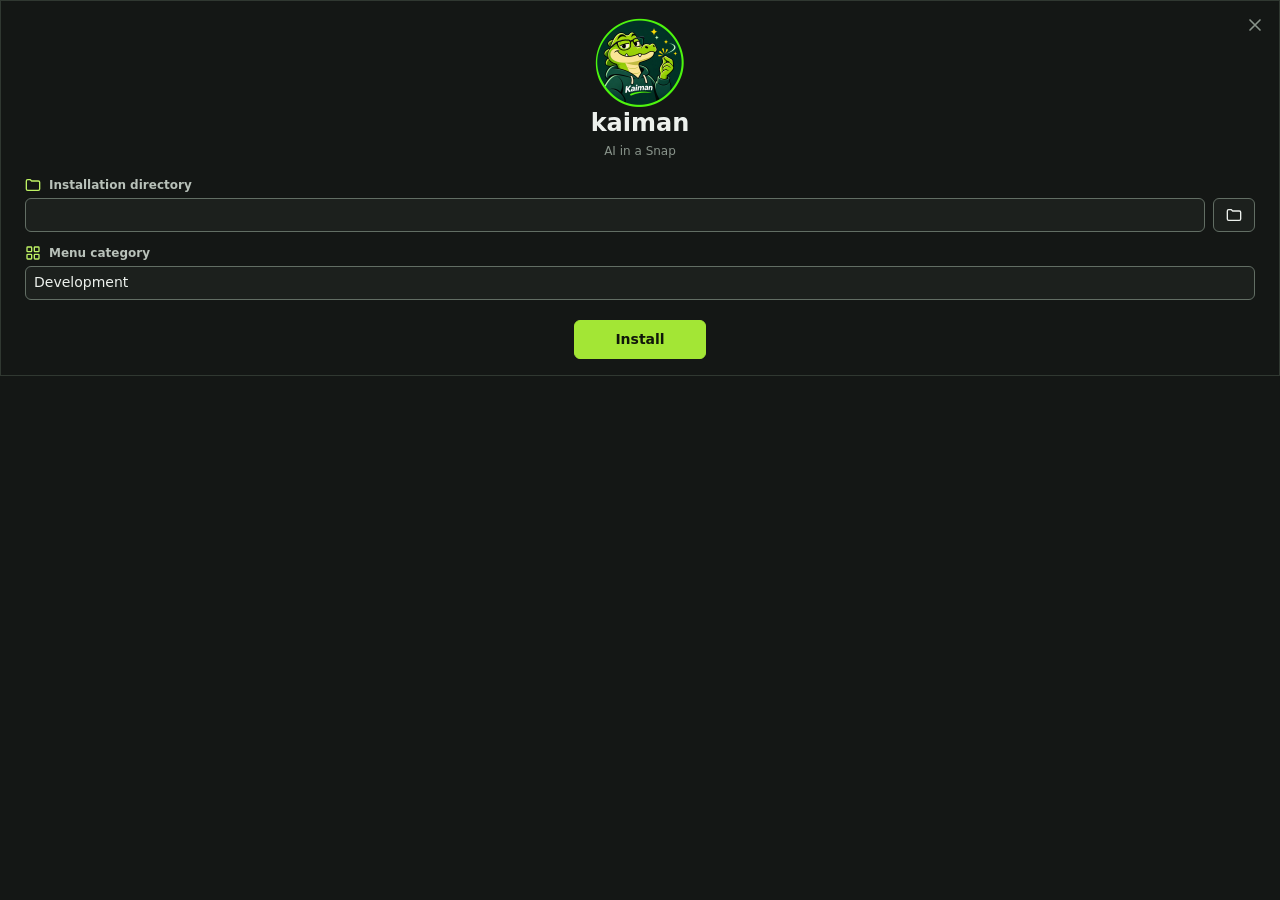
==== src/gui/install.html @ 1317ec65 "feat: add borderless desktop installer with native menu registration" ====
<!doctype html>
<html lang="en">
<head>
    <meta charset="utf-8">
    <meta name="viewport" content="width=device-width, initial-scale=1">
    <title>kaiman installer</title>
    <link rel="stylesheet" href="styles.css">
    <link rel="stylesheet" href="install.css">
</head>
<body class="installer">
    <button class="icon-button installer-close" id="close" type="button" aria-label="Close" title="Close">
        <svg viewBox="0 0 24 24" fill="none" stroke="currentColor" stroke-width="2" stroke-linecap="round" aria-hidden="true"><path d="m18 6-12 12M6 6l12 12"/></svg>
    </button>
    <div class="installer-brand">
        <img src="logo-92.png" srcset="logo-128.png 2x" alt="">
        <h1>kaiman</h1>
        <p>AI in a Snap</p>
    </div>
    <form id="install-form">
        <div class="field">
            <label for="directory"><svg viewBox="0 0 24 24" fill="none" stroke="currentColor" stroke-width="2" stroke-linecap="round" stroke-linejoin="round" aria-hidden="true"><path d="M20 20H4a2 2 0 0 1-2-2V6a2 2 0 0 1 2-2h4l2 2h10a2 2 0 0 1 2 2v10a2 2 0 0 1-2 2Z"/></svg>Installation directory</label>
            <div class="directory-row">
                <input id="directory" type="text" autocomplete="off" required>
                <button class="button" id="browse" type="button" aria-label="Browse directory" title="Browse directory"><svg viewBox="0 0 24 24" fill="none" stroke="currentColor" stroke-width="2" stroke-linecap="round" stroke-linejoin="round" aria-hidden="true"><path d="M20 20H4a2 2 0 0 1-2-2V6a2 2 0 0 1 2-2h4l2 2h10a2 2 0 0 1 2 2v10a2 2 0 0 1-2 2Z"/></svg></button>
            </div>
        </div>
        <div class="field">
            <label for="category"><svg viewBox="0 0 24 24" fill="none" stroke="currentColor" stroke-width="2" aria-hidden="true"><rect x="3" y="3" width="7" height="7" rx="1"/><rect x="14" y="3" width="7" height="7" rx="1"/><rect x="3" y="14" width="7" height="7" rx="1"/><rect x="14" y="14" width="7" height="7" rx="1"/></svg>Menu category</label>
            <input id="category" type="text" value="Development" list="categories" required>
            <datalist id="categories">
                <option value="Development">
                <option value="Utility">
                <option value="Network">
                <option value="System">
                <option value="Office">
                <option value="Education">
            </datalist>
        </div>
        <p id="install-result" role="status" hidden></p>
        <button class="button button-primary install-button" id="install" type="submit">Install</button>
    </form>
    <script src="install.js"></script>
</body>
</html>
---- src/gui/styles.css ----
:root {
    color-scheme: dark;
    --bg: #0d0f0e;
    --panel: #141715;
    --surface: #1c201d;
    --raised: #252b26;
    --hover: #2b322c;
    --foreground: #edf1ed;
    --secondary: #b8c1b9;
    --muted: #89948b;
    --border: #303831;
    --separator: #303831;
    --primary: #a3e635;
    --primary-foreground: #10170a;
    --focus: #bef264;
    --selection: #222d18;
    --disabled: #89948b;
    --link: #bef264;
    --success: #6ee7a0;
    --warning: #eac45b;
    --error: #e57575;
    --info: #89948b;
    --primary-pressed: #8bc92b;
    --primary-hover: #bef264;
    --control-border: #626e64;
    --space-1: 4px;
    --space-2: 8px;
    --space-3: 12px;
    --space-4: 16px;
    --space-5: 24px;
    --radius: 6px;
    --font-ui: system-ui, sans-serif;
    --font-mono: ui-monospace, monospace;
    --header-height: 72px;
    --status-height: 40px;
    --app-min-width: 320px;
    --app-min-height: 480px;
}

:root[data-theme="light"] {
    color-scheme: light;
    --bg: #f0f2ef;
    --panel: #fafbf9;
    --surface: #ffffff;
    --raised: #e0e6df;
    --hover: #e7ece5;
    --foreground: #182019;
    --secondary: #37463a;
    --muted: #526154;
    --border: #ced6ce;
    --separator: #dbe1da;
    --primary: #466c12;
    --primary-foreground: #ffffff;
    --focus: #527b15;
    --selection: #e2edcf;
    --disabled: #68776a;
    --link: #42680e;
    --success: #23643c;
    --warning: #795609;
    --error: #a33232;
    --info: #526154;
    --primary-pressed: #36570a;
    --primary-hover: #3d5e0d;
    --control-border: #788479;
}

* {
    box-sizing: border-box;
}

html {
    height: 100%;
    overflow: auto;
}

body {
    height: 100%;
    min-width: var(--app-min-width);
    min-height: max(100%, var(--app-min-height));
    margin: 0;
    background: var(--bg);
    color: var(--foreground);
    font: 14px/1.5 var(--font-ui);
    display: flex;
    flex-direction: column;
}

[hidden] {
    display: none !important;
}

button,
input,
select {
    font: inherit;
    color: inherit;
}

button {
    cursor: pointer;
}

button:disabled,
input:disabled,
select:disabled {
    opacity: 0.55;
    cursor: default;
}

a:focus-visible,
button:focus-visible,
input:focus-visible,
select:focus-visible {
    outline: 2px solid var(--focus);
    outline-offset: 1px;
}

.app-header {
    min-height: var(--header-height);
    flex: none;
    display: flex;
    align-items: center;
    justify-content: space-between;
    gap: var(--space-4);
    padding: var(--space-3) var(--space-5);
    background: var(--panel);
    border-bottom: 1px solid var(--border);
}

.identity {
    min-width: 0;
    display: flex;
    align-items: center;
    gap: var(--space-3);
}

.identity img {
    display: block;
    flex: none;
    width: 46px;
    height: 46px;
    object-fit: contain;
    image-rendering: auto;
}

.identity h1 {
    margin: 0;
    font-size: 20px;
    line-height: 1.2;
    letter-spacing: 0.02em;
}

.identity p {
    margin: var(--space-1) 0 0;
    color: var(--muted);
    font-size: 12px;
}

.header-actions,
.form-actions {
    display: flex;
    flex-wrap: wrap;
    gap: var(--space-2);
}

.header-actions {
    flex: none;
}

.button {
    border: 1px solid var(--control-border);
    border-radius: var(--radius);
    background: var(--surface);
    color: var(--foreground);
    padding: var(--space-2) var(--space-3);
    min-height: 34px;
}

.button:hover:not(:disabled) {
    background: var(--hover);
}

.button:active:not(:disabled) {
    background: var(--raised);
}

.button-primary {
    background: var(--primary);
    border-color: var(--primary);
    color: var(--primary-foreground);
    font-weight: 600;
}

.button-primary:hover:not(:disabled) {
    background: var(--primary-hover);
    border-color: var(--primary-hover);
}

.button-primary:active:not(:disabled) {
    background: var(--primary-pressed);
    border-color: var(--primary-pressed);
}

.button-danger {
    border-color: var(--error);
    color: var(--error);
}

#toggle-gateway {
    min-width: 132px;
    font-weight: 600;
}

.button-small {
    min-height: 28px;
    padding: var(--space-1) var(--space-2);
    font-size: 12px;
}

.workspace {
    flex: 1;
    min-height: 0;
    display: grid;
    grid-template-columns: minmax(210px, 0.75fr) minmax(320px, 1.45fr) minmax(300px, 1fr);
    gap: var(--space-3);
    padding: var(--space-3);
}

.panel {
    min-width: 0;
    min-height: 0;
    display: flex;
    flex-direction: column;
    background: var(--panel);
    border: 1px solid var(--border);
    border-radius: var(--radius);
    padding: var(--space-4);
    overflow: auto;
}

.gateway-column {
    display: flex;
    flex-direction: column;
    gap: var(--space-3);
    min-width: 0;
    min-height: 0;
    overflow: auto;
}

.gateway-column > .panel {
    flex: none;
    overflow: visible;
}

.panel-heading > svg,
.api-documentation svg {
    flex: none;
    width: 18px;
    height: 18px;
    color: var(--link);
}

.api-base {
    display: flex;
    flex-direction: column;
    gap: var(--space-1);
    margin-bottom: var(--space-2);
}

.api-label {
    font-size: 12px;
    color: var(--secondary);
    font-weight: 600;
}

.api-url {
    display: flex;
    align-items: center;
    gap: var(--space-1);
    border: 1px solid var(--control-border);
    background: var(--surface);
    border-radius: var(--radius);
    padding: var(--space-1) var(--space-2);
}

.api-url code {
    flex: 1;
    min-width: 0;
    color: var(--link);
    font-family: var(--font-mono);
    font-size: 12px;
    overflow-wrap: anywhere;
    user-select: text;
}

.api-list {
    display: flex;
    flex-direction: column;
}

.api-endpoint {
    display: grid;
    grid-template-columns: 42px minmax(0, 1fr) 28px;
    gap: var(--space-2);
    align-items: center;
    padding: var(--space-2) 0;
}

.api-endpoint + .api-endpoint {
    border-top: 1px solid var(--separator);
}

.api-method {
    border: 1px solid currentColor;
    border-radius: var(--radius);
    padding: 2px 0;
    text-align: center;
    font-family: var(--font-mono);
    font-size: 11px;
    font-weight: 600;
}

.api-get {
    color: var(--success);
}

.api-post {
    color: var(--warning);
}

.api-endpoint-detail {
    display: flex;
    flex-direction: column;
    min-width: 0;
    gap: 2px;
    overflow-wrap: anywhere;
}

.api-endpoint-detail code {
    font-family: var(--font-mono);
    font-size: 12px;
    color: var(--foreground);
}

.api-endpoint-detail span {
    font-size: 11px;
    color: var(--muted);
}

.api-copy.icon-button {
    width: 28px;
    height: 28px;
}

.api-copy.icon-button svg {
    width: 16px;
    height: 16px;
}

.api-documentation {
    display: flex;
    align-items: center;
    gap: var(--space-2);
    border-top: 1px solid var(--separator);
    margin-top: var(--space-2);
    padding-top: var(--space-3);
    color: var(--link);
    text-decoration: none;
    font-size: 13px;
}

.api-documentation span {
    flex: 1;
}

.api-documentation:hover {
    text-decoration: underline;
}

.clipboard-text {
    position: fixed;
    left: 0;
    top: 0;
    width: 1px;
    height: 1px;
    opacity: 0;
    pointer-events: none;
}

.panel-heading {
    display: flex;
    align-items: center;
    justify-content: space-between;
    gap: var(--space-2);
    padding-bottom: var(--space-3);
    margin-bottom: var(--space-3);
    border-bottom: 1px solid var(--separator);
}

.panel-heading h2 {
    flex: 1;
    min-width: 0;
    overflow-wrap: anywhere;
    margin: 0;
    font-size: 15px;
    line-height: 1.3;
}

.service-list {
    display: flex;
    flex-direction: column;
    gap: var(--space-2);
}

.service-empty {
    color: var(--muted);
    font-size: 13px;
}

.service-item {
    width: 100%;
    text-align: left;
    border: 1px solid var(--border);
    border-radius: var(--radius);
    background: var(--surface);
    padding: var(--space-2) var(--space-3);
    display: flex;
    flex-direction: column;
    gap: var(--space-1);
}

.service-item:hover {
    background: var(--hover);
}

.service-item[aria-current="true"] {
    border-color: var(--primary);
    background: var(--selection);
}

.service-item[aria-current="true"] .service-name {
    color: var(--primary);
}

.service-title {
    display: flex;
    width: 100%;
    align-items: center;
    gap: var(--space-2);
}

.service-title .service-name {
    flex: 1;
    min-width: 0;
}

.service-health {
    flex: none;
    width: 8px;
    height: 8px;
    border-radius: 50%;
    background: var(--muted);
}

.service-health[data-online="true"] {
    background: var(--success);
}

.service-name {
    font-weight: 600;
    overflow-wrap: anywhere;
}

.service-detail {
    color: var(--muted);
    font-size: 12px;
    overflow-wrap: anywhere;
}

.service-form {
    display: flex;
    flex-direction: column;
    gap: var(--space-3);
}

.field-row {
    display: grid;
    grid-template-columns: repeat(2, minmax(0, 1fr));
    gap: var(--space-3);
}

.field {
    display: flex;
    flex-direction: column;
    gap: var(--space-1);
    min-width: 0;
}

.field label {
    color: var(--secondary);
    font-size: 12px;
    font-weight: 600;
}

.field input,
.field select {
    width: 100%;
    min-height: 34px;
    border: 1px solid var(--control-border);
    border-radius: var(--radius);
    background: var(--surface);
    padding: var(--space-1) var(--space-2);
}

.field input:focus,
.field select:focus {
    border-color: var(--focus);
}

.panel-gateway > .field + .button {
    margin-top: var(--space-2);
}

.form-actions {
    padding-top: var(--space-2);
    border-top: 1px solid var(--separator);
}

#remove-service {
    margin-left: auto;
}

#connection-result {
    margin: 0;
    color: var(--muted);
    font-size: 12px;
    overflow-wrap: anywhere;
}

#connection-result[data-kind="success"] {
    color: var(--success);
}

#connection-result[data-kind="error"] {
    color: var(--error);
}

.dialog {
    width: min(400px, calc(100% - 32px));
    max-height: calc(100% - 32px);
    background: var(--panel);
    color: var(--foreground);
    border: 1px solid var(--control-border);
    border-radius: var(--radius);
    padding: var(--space-4);
}

.dialog::backdrop {
    background: rgba(0, 0, 0, 0.65);
}

.dialog h2 {
    margin: 0;
    font-size: 15px;
}

.dialog p {
    margin: var(--space-3) 0 var(--space-4);
    color: var(--secondary);
    overflow-wrap: anywhere;
}

.dialog-actions {
    display: flex;
    justify-content: flex-end;
    gap: var(--space-2);
}

.icon-button {
    flex: none;
    display: inline-flex;
    align-items: center;
    justify-content: center;
    width: 32px;
    height: 32px;
    padding: 0;
    border: 0;
    border-radius: var(--radius);
    background: transparent;
    color: var(--muted);
}

.icon-button:hover:not(:disabled) {
    color: var(--foreground);
}

.icon-button svg {
    width: 20px;
    height: 20px;
}

.about-dialog {
    width: min(360px, calc(100% - 32px));
    padding: var(--space-5);
    overflow: auto;
    text-align: center;
}

.about-header {
    display: flex;
    align-items: center;
    justify-content: space-between;
    padding-bottom: var(--space-2);
    border-bottom: 1px solid var(--separator);
    color: var(--secondary);
}

.about-brand {
    display: flex;
    flex-direction: column;
    align-items: center;
    gap: var(--space-1);
    padding-top: var(--space-4);
}

.about-brand img {
    width: 80px;
    height: 80px;
    object-fit: contain;
}

.about-brand strong {
    font-size: 24px;
    line-height: 1.2;
}

.about-slogan {
    color: var(--primary);
}

.about-meta,
.about-footer {
    color: var(--muted);
    font-size: 12px;
}

.about-dialog p {
    margin: var(--space-4) 0;
}

.about-link {
    display: inline-flex;
    align-items: center;
    justify-content: center;
    gap: var(--space-2);
    color: var(--link);
    text-decoration: none;
}

.about-link:hover {
    text-decoration: underline;
}

.about-link svg {
    width: 14px;
    height: 14px;
}

.about-dialog .about-error {
    color: var(--error);
}

.about-footer {
    display: flex;
    flex-direction: column;
    gap: var(--space-1);
    margin-top: var(--space-4);
    padding-top: var(--space-4);
    border-top: 1px solid var(--separator);
}

.details {
    display: grid;
    grid-template-columns: auto minmax(0, 1fr);
    gap: var(--space-2) var(--space-3);
    margin: 0 0 var(--space-4);
}

.details dt {
    color: var(--muted);
    font-size: 12px;
}

.details dd {
    margin: 0;
    min-width: 0;
    overflow-wrap: anywhere;
}

.mono {
    font-family: var(--font-mono);
    font-size: 12px;
}

.state {
    font-weight: 600;
}

.state-running {
    color: var(--success);
}

.state-stopped {
    color: var(--warning);
}

.state-idle {
    color: var(--muted);
}

.status {
    min-height: var(--status-height);
    flex: none;
    display: flex;
    align-items: center;
    justify-content: space-between;
    flex-wrap: wrap;
    gap: var(--space-2);
    padding: var(--space-2) var(--space-5);
    background: var(--panel);
    border-top: 1px solid var(--border);
    color: var(--info);
    font-size: 13px;
}

.status .copyright {
    white-space: nowrap;
}

#status {
    flex: 1;
    min-width: 0;
    overflow-wrap: anywhere;
    text-align: right;
}

#status[data-kind="success"] {
    color: var(--success);
}

#status[data-kind="error"] {
    color: var(--error);
}

#status[data-kind="warning"] {
    color: var(--warning);
}

@media (max-width: 920px) {
    body {
        height: auto;
    }

    .workspace {
        flex: 1 0 auto;
        grid-template-columns: 220px minmax(280px, 1fr);
        align-content: start;
    }

    .panel {
        overflow: visible;
    }

    .gateway-column {
        grid-column: 1 / -1;
        overflow: visible;
    }
}

@media (max-width: 640px) {
    .app-header {
        gap: var(--space-2);
        padding-inline: var(--space-4);
    }

    #toggle-gateway {
        min-width: 96px;
    }

    .workspace {
        grid-template-columns: minmax(0, 1fr);
    }

    .gateway-column {
        grid-column: auto;
    }

    .field-row {
        grid-template-columns: minmax(0, 1fr);
    }
}

@media (prefers-reduced-motion: reduce) {
    * {
        scroll-behavior: auto !important;
    }
}
---- src/gui/install.css ----
body.installer {
    min-height: 360px;
    min-width: 320px;
    height: auto;
    background: var(--panel);
    border: 1px solid var(--border);
    padding: 16px var(--space-5);
    position: relative;
}

.installer-close {
    position: absolute;
    right: var(--space-2);
    top: var(--space-2);
}

.installer-brand {
    text-align: center;
    margin-bottom: var(--space-4);
}

.installer-brand img {
    width: 92px;
    height: 92px;
    display: block;
    margin: 0 auto;
    object-fit: contain;
}

.installer-brand h1 {
    font-size: 24px;
    line-height: 1.2;
    margin: 0;
}

.installer-brand p {
    color: var(--muted);
    font-size: 12px;
    margin: 4px 0 0;
}

#install-form {
    display: flex;
    flex-direction: column;
    gap: var(--space-3);
}

.installer .field label {
    display: flex;
    align-items: center;
    gap: var(--space-2);
}

.installer label svg,
.directory-row button svg {
    width: 16px;
    height: 16px;
    flex: none;
}

.installer label svg {
    color: var(--link);
}

.directory-row {
    display: flex;
    gap: var(--space-2);
}

.directory-row input {
    min-width: 0;
    flex: 1;
}

.directory-row button {
    display: flex;
    align-items: center;
    justify-content: center;
}

.install-button {
    align-self: center;
    min-width: 132px;
    margin-top: var(--space-2);
}

#install-result {
    margin: 0;
    color: var(--error);
    font-size: 12px;
    overflow-wrap: anywhere;
}

#install-result[data-kind="success"] {
    color: var(--success);
}
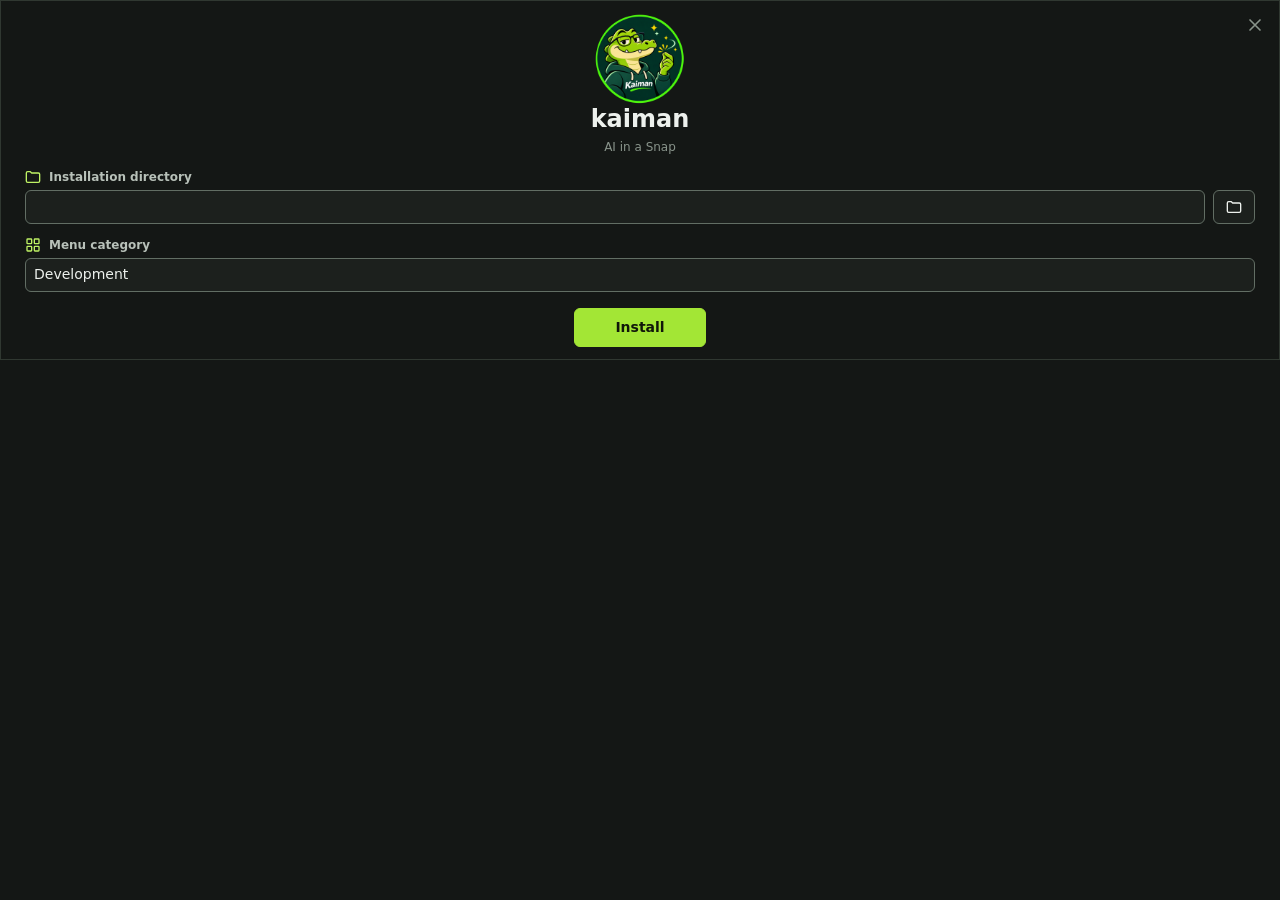
==== commit 27ddeae0: "fix: use existing JSON accessor and fit installer controls" ====
--- a/src/gui/install.html
+++ b/src/gui/install.html
@@ -12,7 +12,7 @@
         <svg viewBox="0 0 24 24" fill="none" stroke="currentColor" stroke-width="2" stroke-linecap="round" aria-hidden="true"><path d="m18 6-12 12M6 6l12 12"/></svg>
     </button>
     <div class="installer-brand">
-        <img src="logo-92.png" srcset="logo-128.png 2x" alt="">
+        <img src="logo-128.png" alt="">
         <h1>kaiman</h1>
         <p>AI in a Snap</p>
     </div>
--- a/src/gui/install.css
+++ b/src/gui/install.css
@@ -4,7 +4,7 @@
     height: auto;
     background: var(--panel);
     border: 1px solid var(--border);
-    padding: 16px var(--space-5);
+    padding: 12px var(--space-5);
     position: relative;
 }
 
@@ -16,7 +16,7 @@
 
 .installer-brand {
     text-align: center;
-    margin-bottom: var(--space-4);
+    margin-bottom: var(--space-3);
 }
 
 .installer-brand img {
@@ -81,7 +81,7 @@
 .install-button {
     align-self: center;
     min-width: 132px;
-    margin-top: var(--space-2);
+    margin-top: var(--space-1);
 }
 
 #install-result {
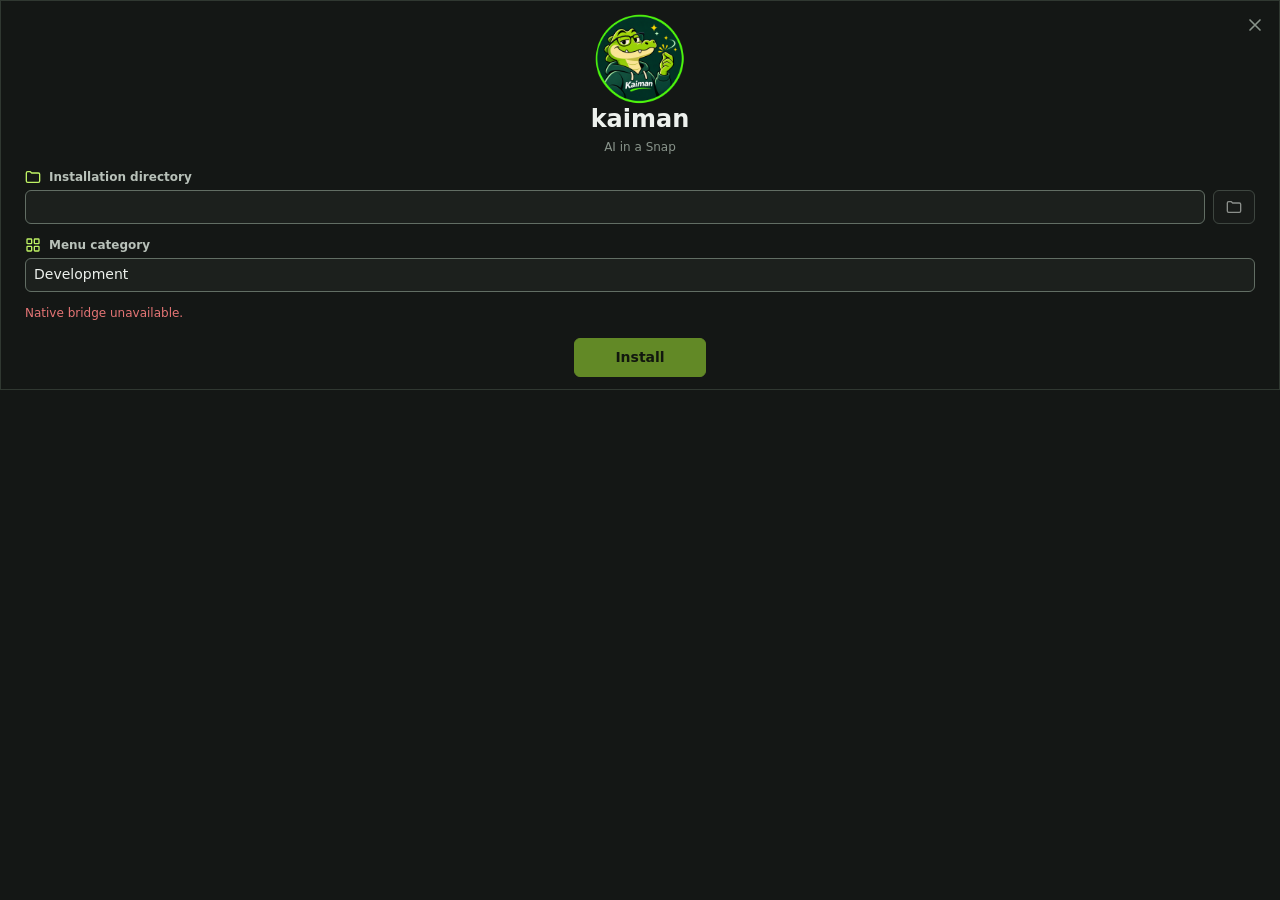
==== commit 8a80a90e: "fix: show installer without waiting for JavaScript readiness" ====
--- a/src/gui/install.html
+++ b/src/gui/install.html
@@ -21,7 +21,7 @@
             <label for="directory"><svg viewBox="0 0 24 24" fill="none" stroke="currentColor" stroke-width="2" stroke-linecap="round" stroke-linejoin="round" aria-hidden="true"><path d="M20 20H4a2 2 0 0 1-2-2V6a2 2 0 0 1 2-2h4l2 2h10a2 2 0 0 1 2 2v10a2 2 0 0 1-2 2Z"/></svg>Installation directory</label>
             <div class="directory-row">
                 <input id="directory" type="text" autocomplete="off" required>
-                <button class="button" id="browse" type="button" aria-label="Browse directory" title="Browse directory"><svg viewBox="0 0 24 24" fill="none" stroke="currentColor" stroke-width="2" stroke-linecap="round" stroke-linejoin="round" aria-hidden="true"><path d="M20 20H4a2 2 0 0 1-2-2V6a2 2 0 0 1 2-2h4l2 2h10a2 2 0 0 1 2 2v10a2 2 0 0 1-2 2Z"/></svg></button>
+                <button class="button" id="browse" type="button" disabled aria-label="Browse directory" title="Browse directory"><svg viewBox="0 0 24 24" fill="none" stroke="currentColor" stroke-width="2" stroke-linecap="round" stroke-linejoin="round" aria-hidden="true"><path d="M20 20H4a2 2 0 0 1-2-2V6a2 2 0 0 1 2-2h4l2 2h10a2 2 0 0 1 2 2v10a2 2 0 0 1-2 2Z"/></svg></button>
             </div>
         </div>
         <div class="field">
@@ -37,7 +37,7 @@
             </datalist>
         </div>
         <p id="install-result" role="status" hidden></p>
-        <button class="button button-primary install-button" id="install" type="submit">Install</button>
+        <button class="button button-primary install-button" id="install" type="submit" disabled>Install</button>
     </form>
     <script src="install.js"></script>
 </body>
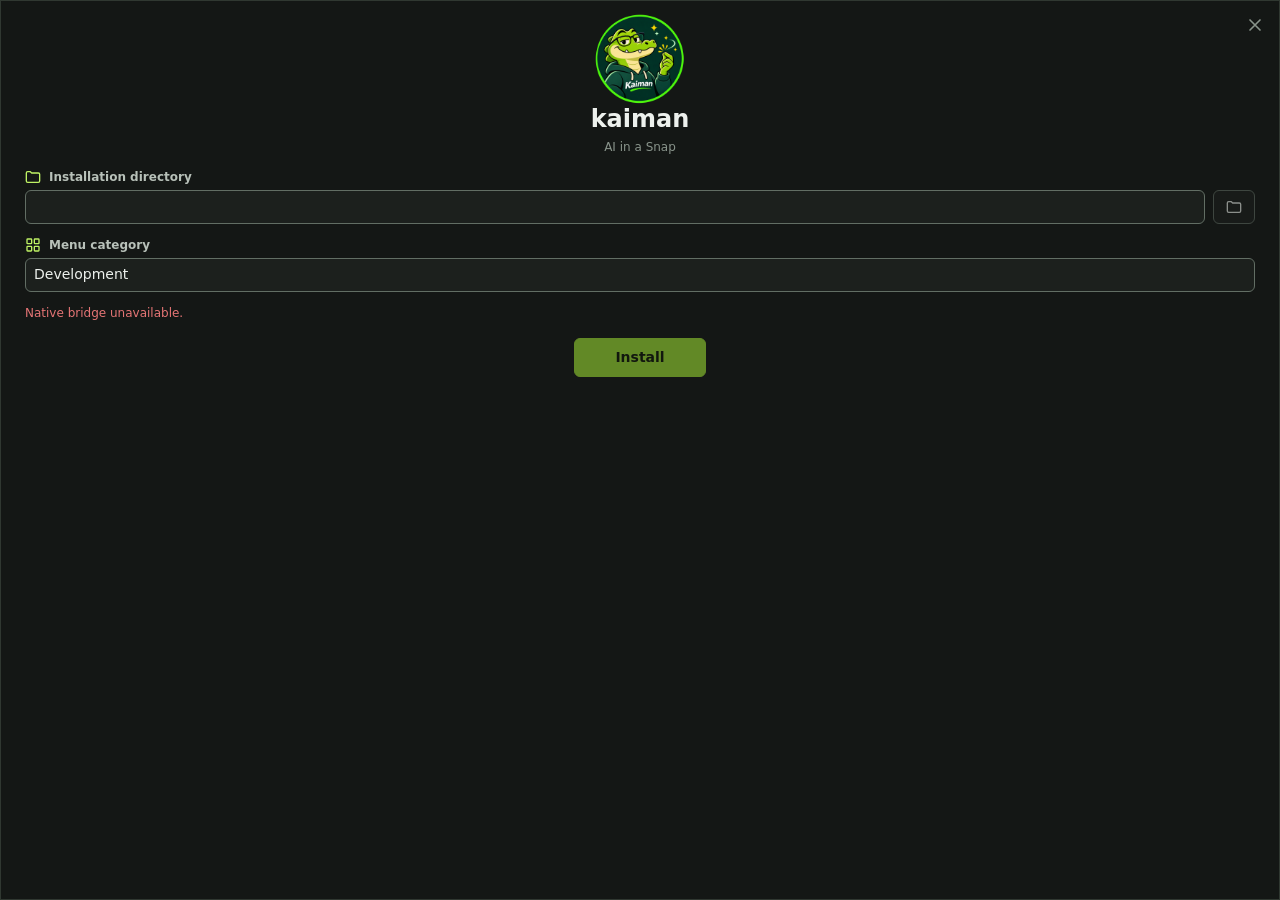
==== commit 2c9a42ea: "fix: center installer before showing and increase window height" ====
--- a/src/gui/install.html
+++ b/src/gui/install.html
@@ -7,7 +7,7 @@
     <link rel="stylesheet" href="styles.css">
     <link rel="stylesheet" href="install.css">
 </head>
-<body class="installer">
+<body class="installer installer-loading">
     <button class="icon-button installer-close" id="close" type="button" aria-label="Close" title="Close">
         <svg viewBox="0 0 24 24" fill="none" stroke="currentColor" stroke-width="2" stroke-linecap="round" aria-hidden="true"><path d="m18 6-12 12M6 6l12 12"/></svg>
     </button>
--- a/src/gui/install.css
+++ b/src/gui/install.css
@@ -1,5 +1,5 @@
 body.installer {
-    min-height: 360px;
+    min-height: 100%;
     min-width: 320px;
     height: auto;
     background: var(--panel);
@@ -94,3 +94,7 @@
 #install-result[data-kind="success"] {
     color: var(--success);
 }
+
+.installer-loading > * {
+    visibility: hidden;
+}
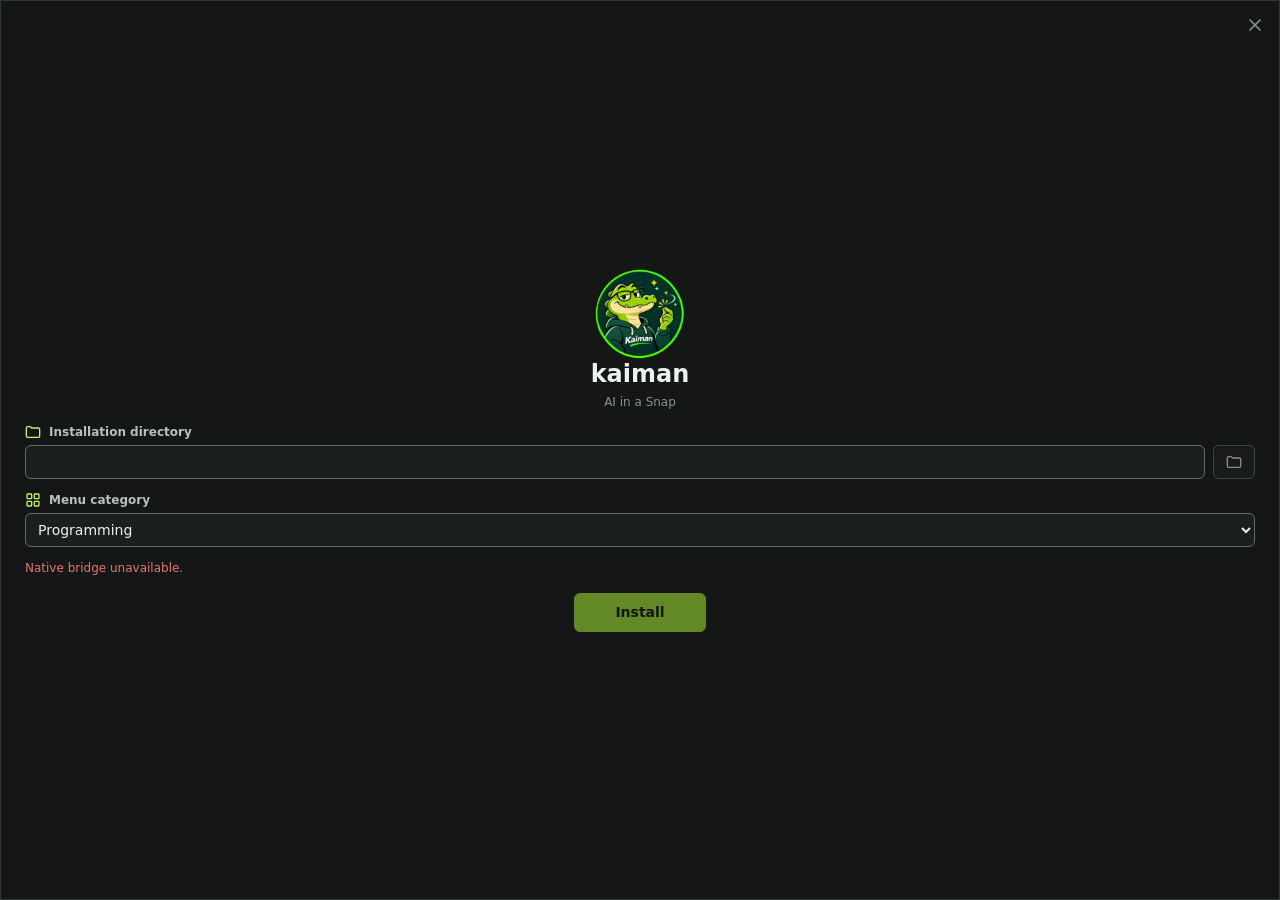
==== commit 9545fa9a: "fix: select valid XDG application menu categories on Linux" ====
--- a/src/gui/install.html
+++ b/src/gui/install.html
@@ -24,18 +24,27 @@
                 <button class="button" id="browse" type="button" disabled aria-label="Browse directory" title="Browse directory"><svg viewBox="0 0 24 24" fill="none" stroke="currentColor" stroke-width="2" stroke-linecap="round" stroke-linejoin="round" aria-hidden="true"><path d="M20 20H4a2 2 0 0 1-2-2V6a2 2 0 0 1 2-2h4l2 2h10a2 2 0 0 1 2 2v10a2 2 0 0 1-2 2Z"/></svg></button>
             </div>
         </div>
-        <div class="field">
+        <div class="field" id="category-field">
             <label for="category"><svg viewBox="0 0 24 24" fill="none" stroke="currentColor" stroke-width="2" aria-hidden="true"><rect x="3" y="3" width="7" height="7" rx="1"/><rect x="14" y="3" width="7" height="7" rx="1"/><rect x="3" y="14" width="7" height="7" rx="1"/><rect x="14" y="14" width="7" height="7" rx="1"/></svg>Menu category</label>
-            <input id="category" type="text" value="Development" list="categories" required>
-            <datalist id="categories">
-                <option value="Development">
-                <option value="Utility">
-                <option value="Network">
-                <option value="System">
-                <option value="Office">
-                <option value="Education">
-            </datalist>
+            <select id="category" required>
+                <option value="Development" selected>Programming</option>
+                <option value="Utility">Accessories</option>
+                <option value="Education">Education</option>
+                <option value="Game">Games</option>
+                <option value="Graphics">Graphics</option>
+                <option value="Network">Internet</option>
+                <option value="Office">Office</option>
+                <option value="Science">Science</option>
+                <option value="Settings">Settings</option>
+                <option value="AudioVideo">Sound &amp; Video</option>
+                <option value="System">System Tools</option>
+            </select>
+            <input id="category-windows" type="text" value="Development" hidden disabled required>
         </div>
+        <label class="purge-option" id="purge-option" hidden>
+            <input id="purge" type="checkbox">
+            Remove configuration, credentials and local session state
+        </label>
         <p id="install-result" role="status" hidden></p>
         <button class="button button-primary install-button" id="install" type="submit" disabled>Install</button>
     </form>
--- a/src/gui/install.css
+++ b/src/gui/install.css
@@ -4,7 +4,8 @@
     height: auto;
     background: var(--panel);
     border: 1px solid var(--border);
-    padding: 12px var(--space-5);
+    padding: var(--space-5);
+    align-items: center;
     position: relative;
 }
 
@@ -15,7 +16,10 @@
 }
 
 .installer-brand {
+    flex: none;
+    width: 100%;
     text-align: center;
+    margin-top: auto;
     margin-bottom: var(--space-3);
 }
 
@@ -40,6 +44,9 @@
 }
 
 #install-form {
+    flex: none;
+    width: 100%;
+    margin-bottom: auto;
     display: flex;
     flex-direction: column;
     gap: var(--space-3);
@@ -98,3 +105,16 @@
 .installer-loading > * {
     visibility: hidden;
 }
+
+.purge-option {
+    display: flex;
+    align-items: center;
+    gap: var(--space-2);
+    color: var(--secondary);
+    font-size: 13px;
+}
+
+.purge-option input {
+    accent-color: var(--primary);
+    flex: none;
+}
